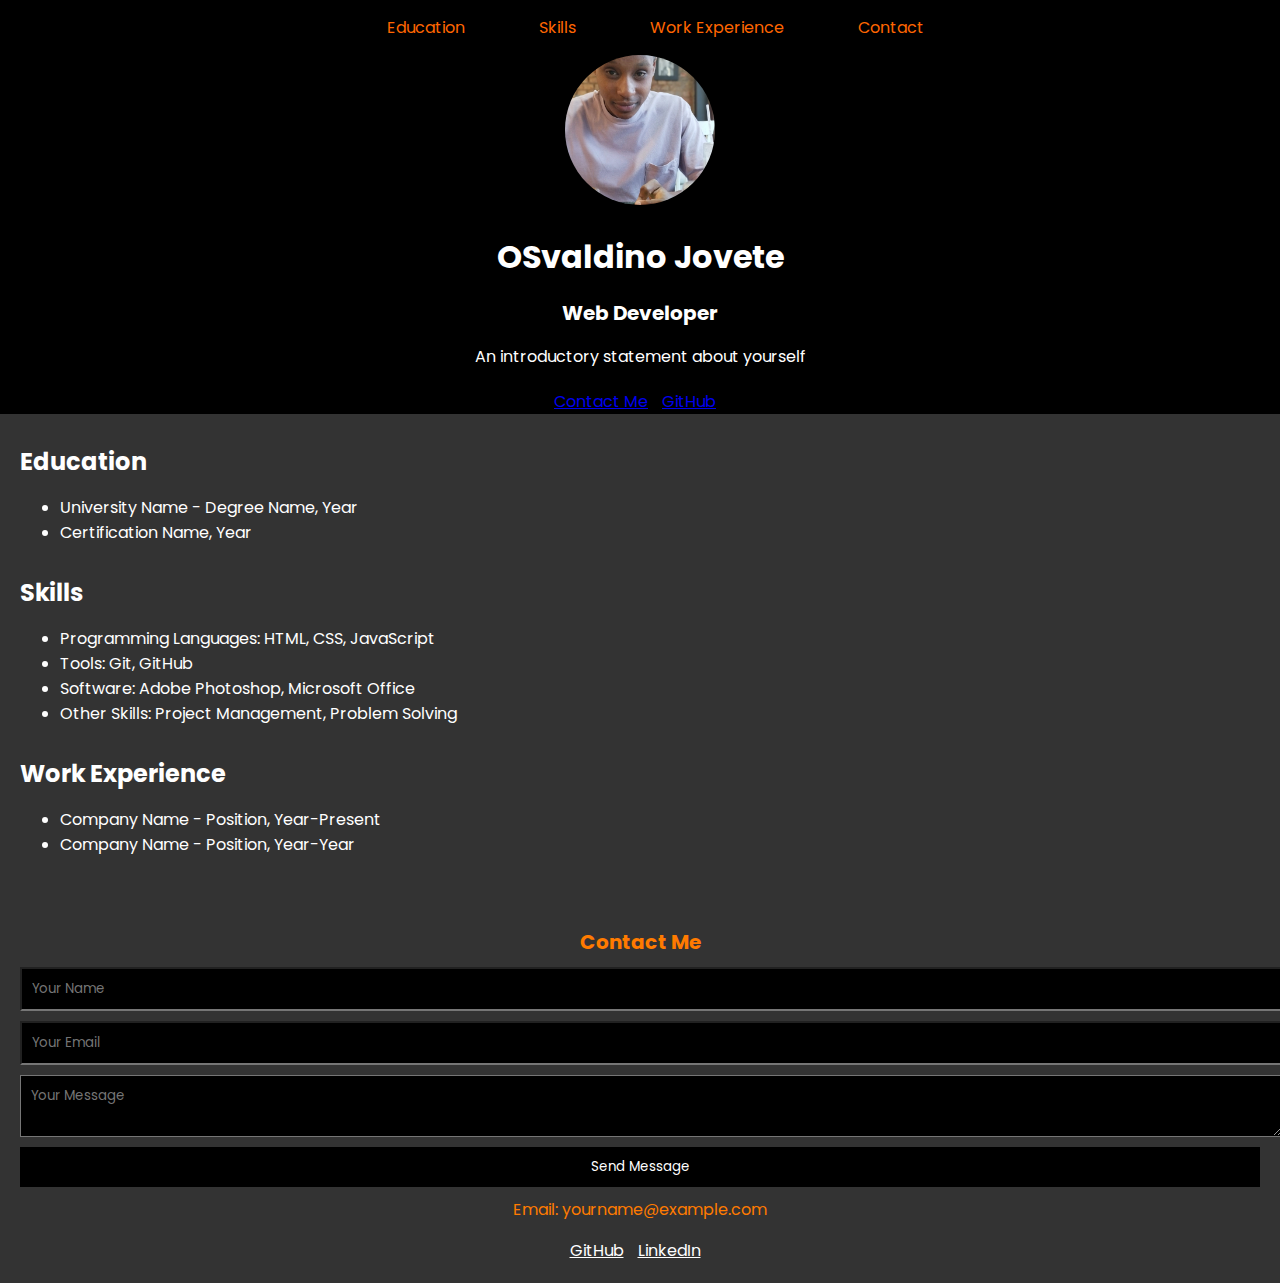
==== main.html @ 9bc93b32 "added main requirements to my resume" ====
<!DOCTYPE html>
<html lang="en">
<head>
  <meta charset="UTF-8">
  <meta name="viewport" content="width=device-width, initial-scale=1.0">
  <title>My Resume</title>
  <link rel="stylesheet" href="main.css">
</head>
<body>
  <header>
      <nav>
        <ul>
          <li><a href="#education">Education</a></li>
          <li><a href="#skills">Skills</a></li>
          <li><a href="#work-experience">Work Experience</a></li>
          <li><a href="#contact">Contact</a></li>
        </ul>
      </nav>
    <div class="profile-image">
        <div class="image-container">
          <img src="media\me.jpg" alt="Your Profile Image">
        </div>
      </div>
    </div>
    <h1>OSvaldino Jovete</h1>
    <h2>Web Developer</h2>
    <p>An introductory statement about yourself</p>
    <a href="#contact">Contact Me</a>
    <a href="https://github.com/yourusername">GitHub</a>
  </header>

  <section id="education">
    <h2>Education</h2>
    <ul>
      <li>University Name - Degree Name, Year</li>
      <li>Certification Name, Year</li>
    </ul>
  </section>

  <section id="skills">
    <h2>Skills</h2>
    <ul>
      <li>Programming Languages: HTML, CSS, JavaScript</li>
      <li>Tools: Git, GitHub</li>
      <li>Software: Adobe Photoshop, Microsoft Office</li>
      <li>Other Skills: Project Management, Problem Solving</li>
    </ul>
  </section>

  <section id="work-experience">
    <h2>Work Experience</h2>
    <ul>
      <li>Company Name - Position, Year-Present</li>
      <li>Company Name - Position, Year-Year</li>
    </ul>
  </section>

  <footer>
    <div id="contact">
      <h3>Contact Me</h3>
      <form action="https://formsubmit.co/your-formsubmit-id" method="POST">
        <input type="text" name="name" placeholder="Your Name" required>
        <input type="email" name="email" placeholder="Your Email" required>
        <textarea name="message" placeholder="Your Message" required></textarea>
        <button type="submit">Send Message</button>
      </form>
      <p>Email: yourname@example.com</p>
    </div>
    <div id="social-links">
      <a href="https://github.com/yourusername">GitHub</a>
      <a href="https://linkedin.com/in/yourusername">LinkedIn</a>
      <!-- Add more social links as needed -->
    </div>
  </footer>

  <script src="script.js"></script>
</body>
</html>
---- main.css ----
@import url("https://fonts.googleapis.com/css2?family=Fjalla+One&family=Poppins:ital,wght@1,600&display=swap");
body {
    padding: 0;
    margin: 0;
    font-family: Poppins, sans-serif;
    background-color: #333;
    color: #ffffff;
  }
  
  /* Header styles */
  header {
    background-color: #000000;
    margin: 0;
    padding: 0px;
    text-align: center;
  }
  
  /* header .profile-image {
    width: 150px;
    height: 150px;
    margin: 0 auto;
    max-width: 100%;
    object-fit: cover;
    background-color: #ccc;
    background-image: url('me.jpg');
    background-size: contain;
    background-position: center;
    border-radius: 50%;
    image styling here
  } */
  header .profile-image {
    text-align: center;
  }
  
  header .image-container {
    display: inline-block;
    width: 150px;
    height: 150px;
    overflow: hidden;
    border-radius: 50%;
  }
  
  header .image-container img {
    width: 100%;
    height: 100%;
    object-fit: cover;
  }
  
  
  header h1 {
    font-size: 32px;
    margin-bottom: 5px;
  }
  
  header h2 {
    font-size: 20px;
    margin-bottom: 10px;
  }
  
  header p {
    font-size: 16px;
    margin-bottom: 20px;
  }
  
  header a {
    display: inline-block;
    margin-right: 10px;
  }
  
  /* Section styles */
  section {
    margin: 30px 0;
    padding: 0 20px;
  }
  
  section h2 {
    font-size: 24px;
    margin-bottom: 10px;
  }
  
  /* Footer styles */
  footer {
    background-color: #333;
    color: #ff7b00;
    padding: 20px;
    text-align: center;
  }
  
  footer h3 {
    font-size: 20px;
    margin-bottom: 10px;
  }
  
  footer form input,
  footer form textarea {
    font-family: Poppins,sans-serif;
    background-color: #000000;
    color: #fff;
    display: block;
    width: 100%;
    margin-bottom: 10px;
    padding: 10px;
  }
  
  footer form button {
    font-family: Poppins,sans-serif;
    background-color: #000000;
    color: #fff;
    display: block;
    width: 100%;
    padding: 10px;
    border: none;
    cursor: pointer;
  }
  
  footer p {
    margin-top: 10px;
  }
  
  #social-links a {
    display: inline-block;
    margin-right: 10px;
    color: #fff;
  }
  /* ---------------------------------------------NAV BAR CODE---------------------------------------------*/
nav {
    background-color: #000000;
    display: flex;
    justify-content: space-around;
    justify-content: space-evenly;
  }
  
  nav ul {
    list-style-type: square;
    padding: 2;
    margin: 0;
  }
  
  nav li {
    display: inline-block;
    justify-content: space-evenly;
  }
  
  nav a {
    display: flex;
    padding: 15px 30px;
    text-decoration: none;
    color: #ff6600;
  }
  
  nav a:hover {
    color: white;
    background-color: #ff6600;
  }
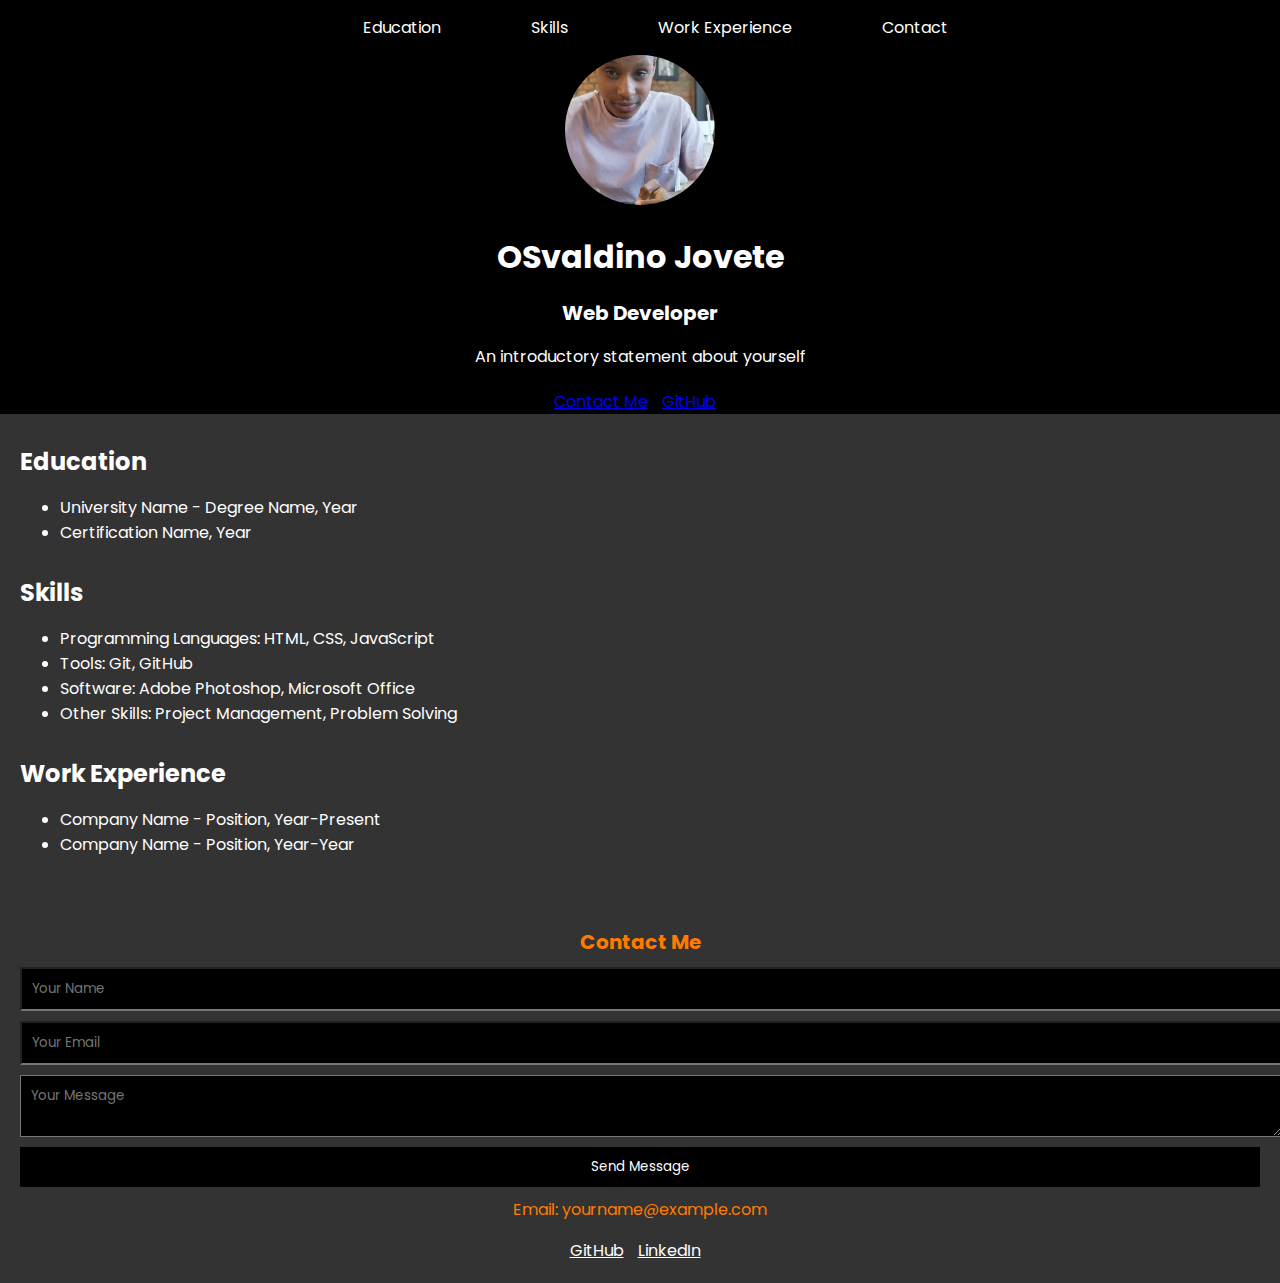
==== commit 2a29f5db: "added a responsive menu button" ====
--- a/main.html
+++ b/main.html
@@ -9,7 +9,13 @@
 <body>
   <header>
       <nav>
-        <ul>
+        <input type="checkbox" id="menu-toggle" />
+      <label for="menu-toggle" class="menu-btn">
+        <span></span>
+        <span></span>
+        <span></span>
+      </label>
+        <ul class="menu">
           <li><a href="#education">Education</a></li>
           <li><a href="#skills">Skills</a></li>
           <li><a href="#work-experience">Work Experience</a></li>
@@ -72,7 +78,5 @@
       <!-- Add more social links as needed -->
     </div>
   </footer>
-
-  <script src="script.js"></script>
 </body>
 </html>
--- a/main.css
+++ b/main.css
@@ -15,19 +15,6 @@
     text-align: center;
   }
   
-  /* header .profile-image {
-    width: 150px;
-    height: 150px;
-    margin: 0 auto;
-    max-width: 100%;
-    object-fit: cover;
-    background-color: #ccc;
-    background-image: url('me.jpg');
-    background-size: contain;
-    background-position: center;
-    border-radius: 50%;
-    image styling here
-  } */
   header .profile-image {
     text-align: center;
   }
@@ -151,4 +138,56 @@
   nav a:hover {
     color: white;
     background-color: #ff6600;
-  }+  }
+
+  /* ---------------------------------------------MENU BUTTON CODE---------------------------------------------*/
+/* Styles for the menu button */
+.menu-btn {
+  display: none;
+  cursor: pointer;
+}
+
+.menu-btn span {
+  display: block;
+  width: 25px;
+  height: 3px;
+  margin-bottom: 5px;
+  background-color: #ff6600;
+}
+/* Hides the checkbox */
+#menu-toggle {
+  display: none;
+}
+
+/* Styles for the menu */
+.menu {
+  display: flex;
+  justify-content: center;
+}
+
+.menu li {
+  list-style: none;
+  margin: 0 10px;
+}
+
+.menu li a {
+  text-decoration: none;
+  color: #ffffff;
+}
+
+/* Media query for screen size below 600px */
+@media (max-width: 600px) {
+  .menu {
+    display: none;
+  }
+
+  .menu-btn {
+    display: block;
+  }
+
+  /* Show menu when checkbox is checked */
+  #menu-toggle:checked ~ .menu {
+    display: flex;
+    flex-direction: column;
+  }
+}
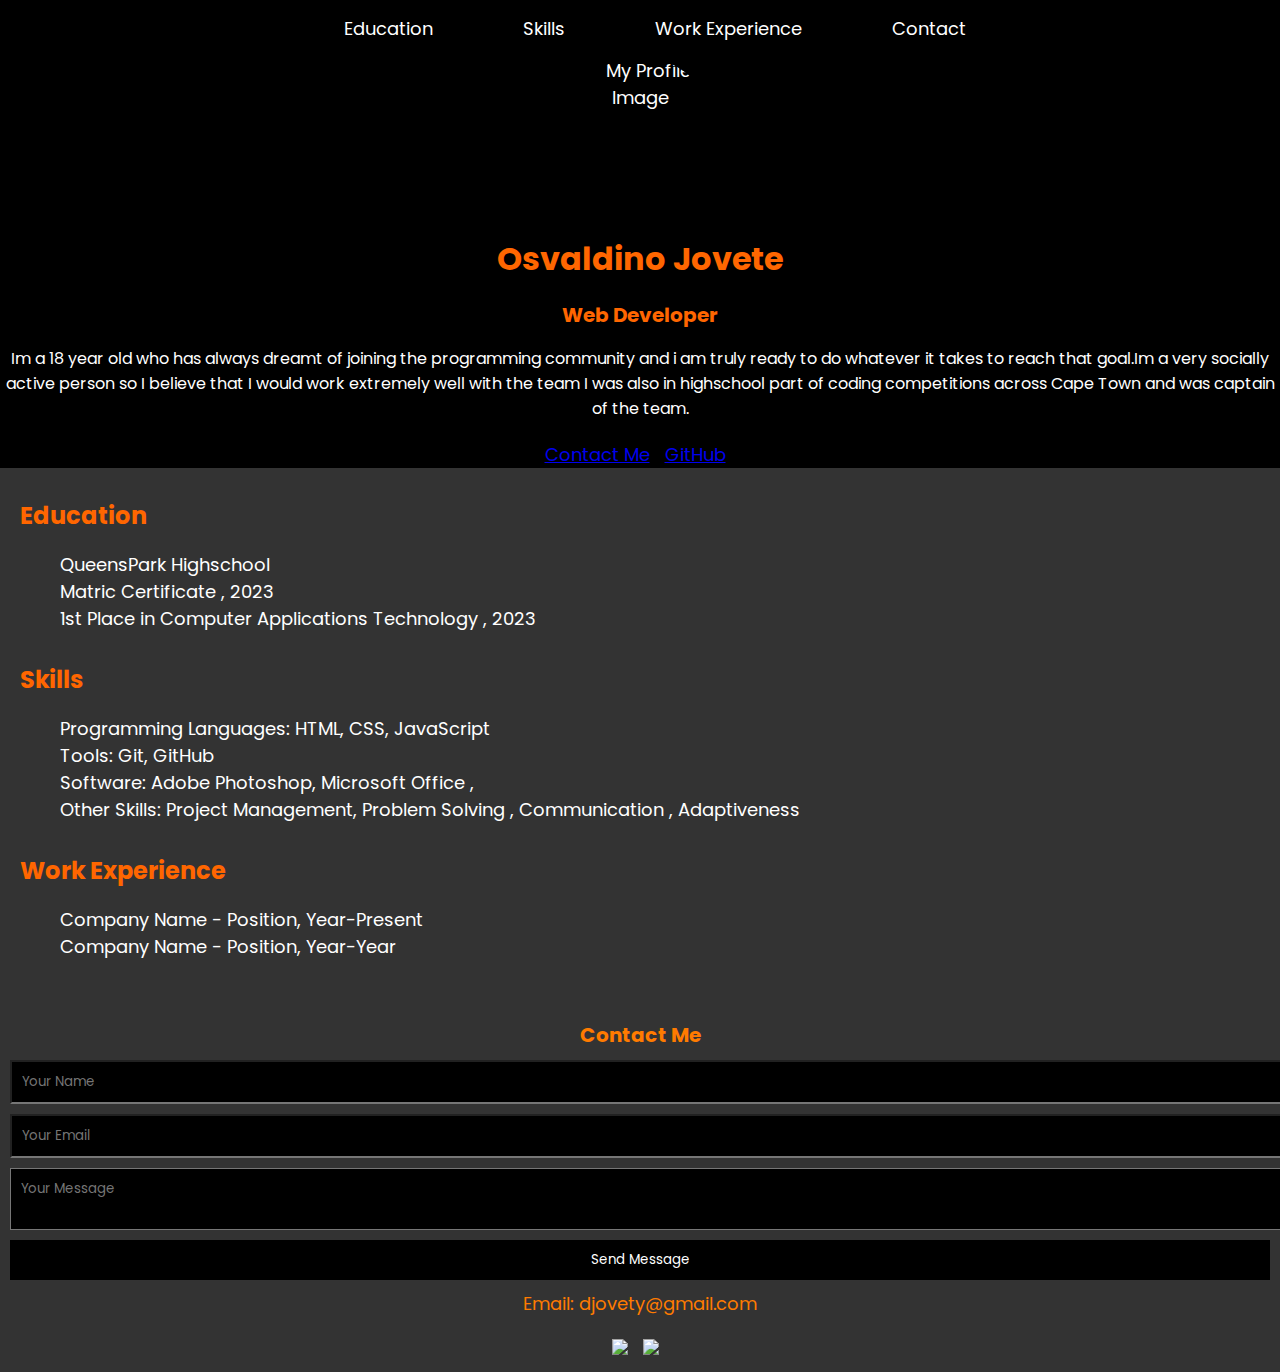
==== commit 5c1de18a: "starting to add information" ====
--- a/main.html
+++ b/main.html
@@ -24,13 +24,16 @@
       </nav>
     <div class="profile-image">
         <div class="image-container">
-          <img src="media\me.jpg" alt="Your Profile Image">
+          <img src="https://i.postimg.cc/RFZdyZPb/me.jpg" alt="My Profile Image">
         </div>
       </div>
     </div>
-    <h1>OSvaldino Jovete</h1>
+    <h1>Osvaldino Jovete</h1>
     <h2>Web Developer</h2>
-    <p>An introductory statement about yourself</p>
+    <p>Im a 18 year old who has always dreamt of joining the programming community and i am truly ready to do whatever
+      it takes to reach that goal.Im a very socially active person so I believe that I would work extremely well with the team 
+      I was also in highschool part of coding competitions across Cape Town and was captain of the team. 
+    </p>
     <a href="#contact">Contact Me</a>
     <a href="https://github.com/yourusername">GitHub</a>
   </header>
@@ -38,8 +41,9 @@
   <section id="education">
     <h2>Education</h2>
     <ul>
-      <li>University Name - Degree Name, Year</li>
-      <li>Certification Name, Year</li>
+      <li>QueensPark Highschool</li>
+      <li>Matric Certificate , 2023</li>
+      <li>1st Place in Computer Applications Technology , 2023</li>
     </ul>
   </section>
 
@@ -48,8 +52,8 @@
     <ul>
       <li>Programming Languages: HTML, CSS, JavaScript</li>
       <li>Tools: Git, GitHub</li>
-      <li>Software: Adobe Photoshop, Microsoft Office</li>
-      <li>Other Skills: Project Management, Problem Solving</li>
+      <li>Software: Adobe Photoshop, Microsoft Office ,</li>
+      <li>Other Skills: Project Management, Problem Solving , Communication , Adaptiveness</li>
     </ul>
   </section>
 
@@ -64,18 +68,25 @@
   <footer>
     <div id="contact">
       <h3>Contact Me</h3>
-      <form action="https://formsubmit.co/your-formsubmit-id" method="POST">
+      <form action="https://formsubmit.co/djovety@gmail.com" method="POST">
         <input type="text" name="name" placeholder="Your Name" required>
         <input type="email" name="email" placeholder="Your Email" required>
         <textarea name="message" placeholder="Your Message" required></textarea>
         <button type="submit">Send Message</button>
       </form>
-      <p>Email: yourname@example.com</p>
+      <p>Email: djovety@gmail.com</p>
     </div>
     <div id="social-links">
-      <a href="https://github.com/yourusername">GitHub</a>
-      <a href="https://linkedin.com/in/yourusername">LinkedIn</a>
-      <!-- Add more social links as needed -->
+      <a
+      href="https://github.com/Dino04-cyber/digital-resume.git"
+      target="_blank"
+      ><img
+        src="https://i.postimg.cc/SNjDMwC3/iconmonstr-github-1-64.png"
+    /></a>
+    <a href="https://www.linkedin.com/in/osvaldino-jovety-00318a231/" target="_blank"
+    ><img
+      src="https://i.postimg.cc/SRY25BcM/iconmonstr-linkedin-5-64.png"
+  /></a>
     </div>
   </footer>
 </body>
--- a/main.css
+++ b/main.css
@@ -3,8 +3,10 @@
     padding: 0;
     margin: 0;
     font-family: Poppins, sans-serif;
+    font-size: large;
     background-color: #333;
     color: #ffffff;
+    text-align: left;
   }
   
   /* Header styles */
@@ -37,11 +39,13 @@
   header h1 {
     font-size: 32px;
     margin-bottom: 5px;
+    color: #ff6600;
   }
   
   header h2 {
     font-size: 20px;
     margin-bottom: 10px;
+    color: #ff6600;
   }
   
   header p {
@@ -59,17 +63,22 @@
     margin: 30px 0;
     padding: 0 20px;
   }
+  ul{
+    list-style-type: none;
+  }
   
   section h2 {
     font-size: 24px;
     margin-bottom: 10px;
+    color: #ff6600;
+
   }
   
   /* Footer styles */
   footer {
     background-color: #333;
     color: #ff7b00;
-    padding: 20px;
+    padding: 10px;
     text-align: center;
   }
   
@@ -140,7 +149,7 @@
     background-color: #ff6600;
   }
 
-  /* ---------------------------------------------MENU BUTTON CODE---------------------------------------------*/
+/* ---------------------------------------------MENU BUTTON CODE---------------------------------------------*/
 /* Styles for the menu button */
 .menu-btn {
   display: none;
@@ -158,7 +167,6 @@
 #menu-toggle {
   display: none;
 }
-
 /* Styles for the menu */
 .menu {
   display: flex;
@@ -176,7 +184,7 @@
 }
 
 /* Media query for screen size below 600px */
-@media (max-width: 600px) {
+@media screen and  (max-width: 767px) {
   .menu {
     display: none;
   }
@@ -190,4 +198,28 @@
     display: flex;
     flex-direction: column;
   }
-}
+  body {
+    padding: 0;
+    margin: 0;
+    font-family: Poppins, sans-serif;
+    background-color: #333;
+    font-size: small;
+    color: #ffffff;
+    text-align: justify;
+  }
+  
+}
+@media (min-width: 768px)  and (max-width:1023px){
+  body {
+    padding: 0;
+    margin: 0;
+    font-family: Poppins, sans-serif;
+    background-color: #333;
+    font-size: medium;
+    color: #ffffff;
+    text-align: left;
+  }
+}
+@media (min-width: 1024px) {
+  
+}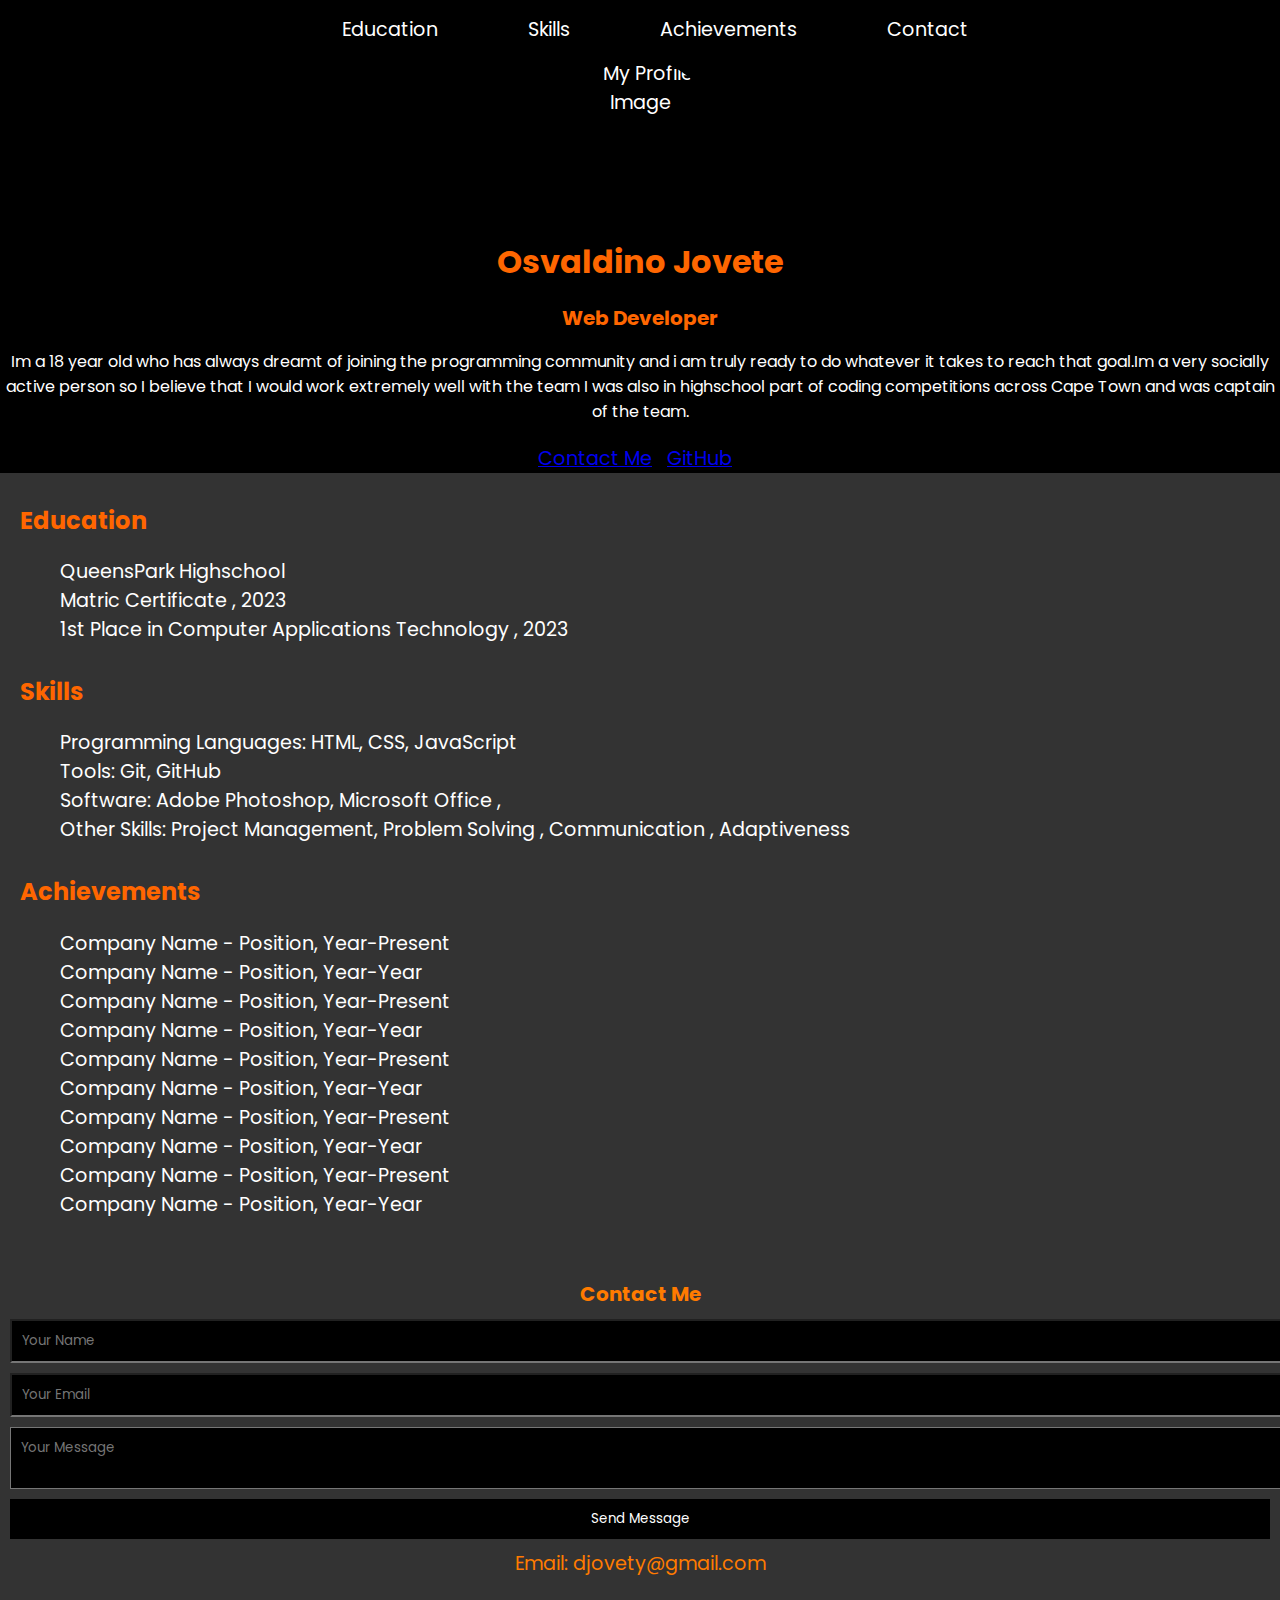
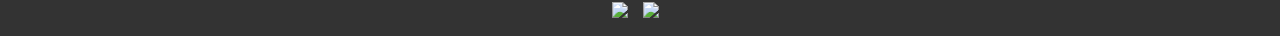
==== commit 4e3e5de5: "changed my "li" to achievements" ====
--- a/main.html
+++ b/main.html
@@ -18,7 +18,7 @@
         <ul class="menu">
           <li><a href="#education">Education</a></li>
           <li><a href="#skills">Skills</a></li>
-          <li><a href="#work-experience">Work Experience</a></li>
+          <li><a href="#achievements">Achievements</a></li>
           <li><a href="#contact">Contact</a></li>
         </ul>
       </nav>
@@ -35,7 +35,7 @@
       I was also in highschool part of coding competitions across Cape Town and was captain of the team. 
     </p>
     <a href="#contact">Contact Me</a>
-    <a href="https://github.com/yourusername">GitHub</a>
+    <a href="https://github.com/Dino04-cyber/digital-resume.git">GitHub</a>
   </header>
 
   <section id="education">
@@ -57,9 +57,17 @@
     </ul>
   </section>
 
-  <section id="work-experience">
-    <h2>Work Experience</h2>
+  <section id="achievements">
+    <h2>Achievements</h2>
     <ul>
+      <li>Company Name - Position, Year-Present</li>
+      <li>Company Name - Position, Year-Year</li>
+      <li>Company Name - Position, Year-Present</li>
+      <li>Company Name - Position, Year-Year</li>
+      <li>Company Name - Position, Year-Present</li>
+      <li>Company Name - Position, Year-Year</li>
+      <li>Company Name - Position, Year-Present</li>
+      <li>Company Name - Position, Year-Year</li>
       <li>Company Name - Position, Year-Present</li>
       <li>Company Name - Position, Year-Year</li>
     </ul>
--- a/main.css
+++ b/main.css
@@ -221,5 +221,13 @@
   }
 }
 @media (min-width: 1024px) {
-  
+  body {
+    padding: 0;
+    margin: 0;
+    font-family: Poppins, sans-serif;
+    background-color: #333;
+    font-size: larger;
+    color: #ffffff;
+    text-align: left;
+  }
 }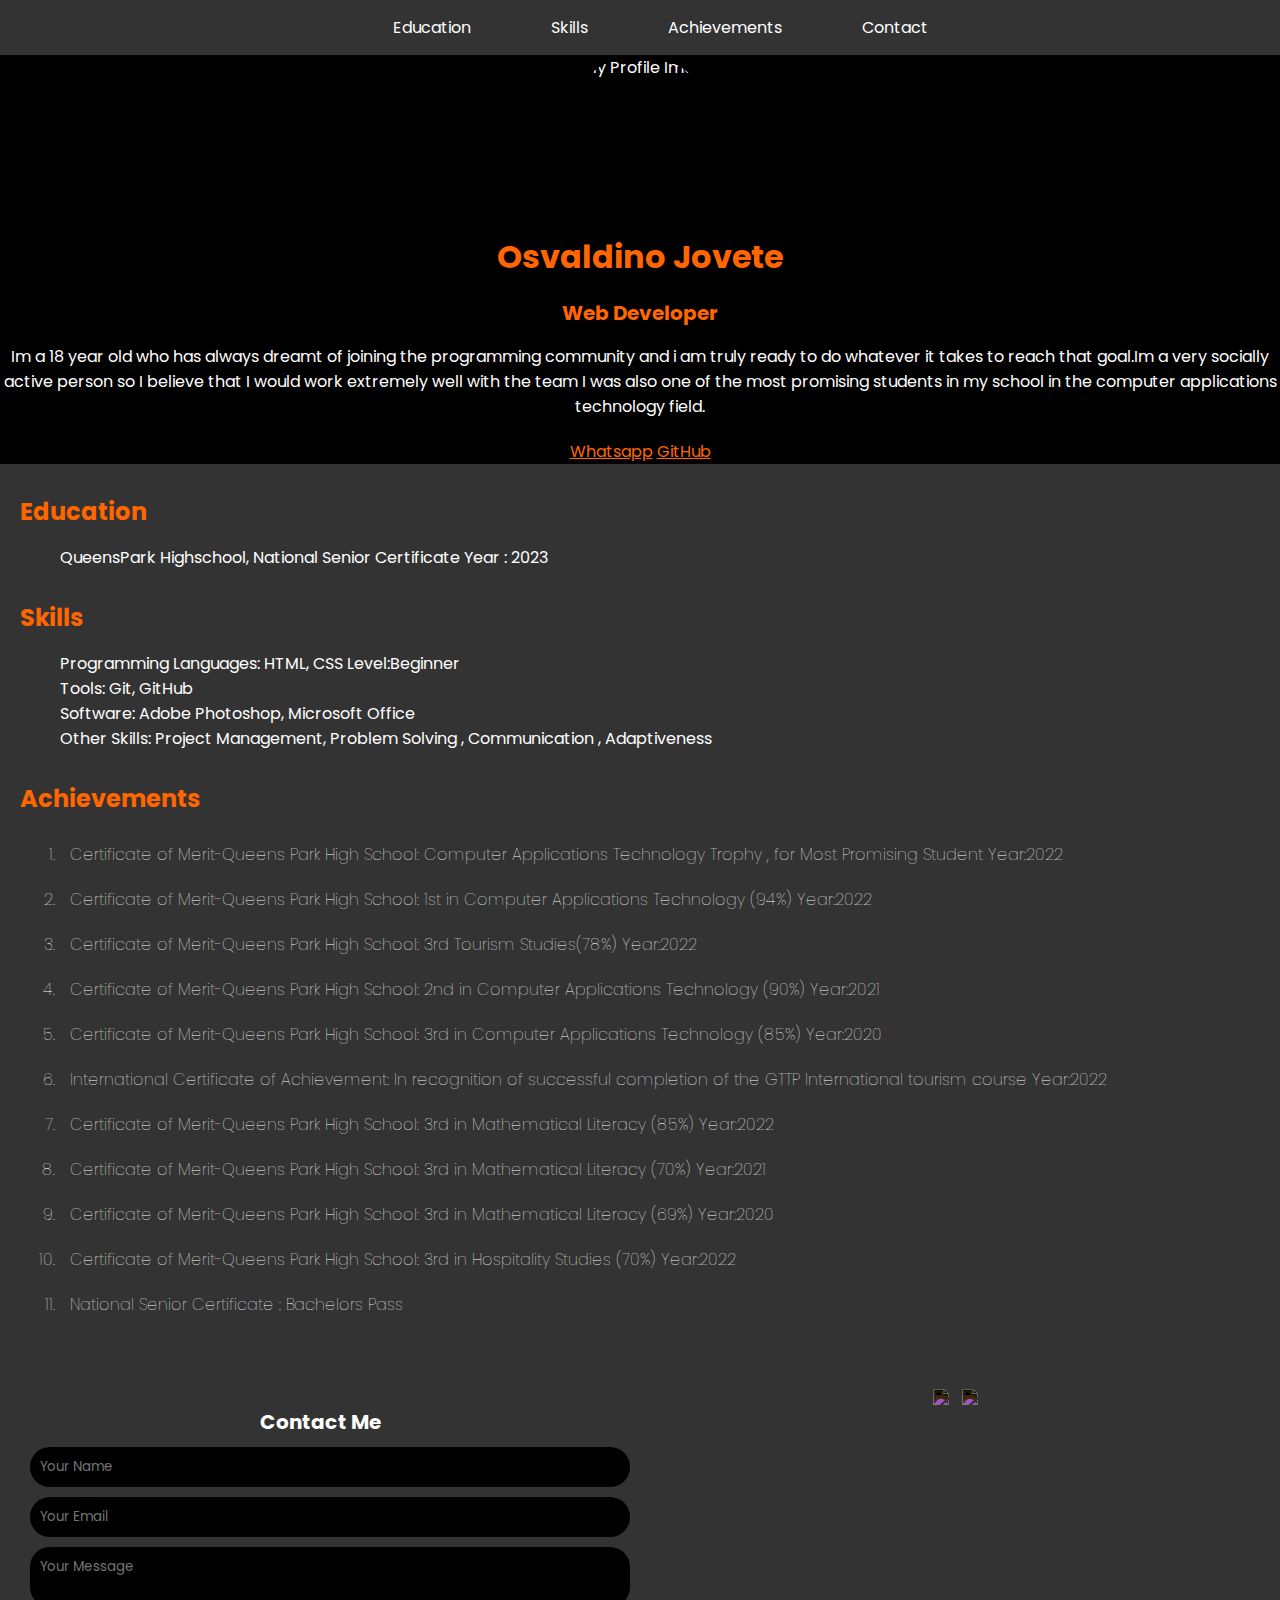
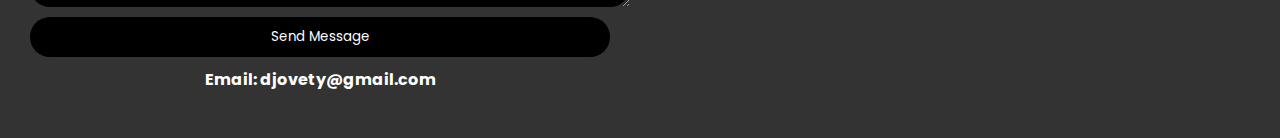
==== commit fdaf2522: "changed the background color of nav bar" ====
--- a/main.html
+++ b/main.html
@@ -3,8 +3,9 @@
 <head>
   <meta charset="UTF-8">
   <meta name="viewport" content="width=device-width, initial-scale=1.0">
+  <link rel="icon" type="image/ico" href="https://i.postimg.cc/0yvxJ6Kb/bird-2.jpg">
   <title>My Resume</title>
-  <link rel="stylesheet" href="main.css">
+  <link rel="stylesheet" href="css\main.css">
 </head>
 <body>
   <header>
@@ -32,49 +33,50 @@
     <h2>Web Developer</h2>
     <p>Im a 18 year old who has always dreamt of joining the programming community and i am truly ready to do whatever
       it takes to reach that goal.Im a very socially active person so I believe that I would work extremely well with the team 
-      I was also in highschool part of coding competitions across Cape Town and was captain of the team. 
+      I was also one of the most promising students in my school in the computer applications technology field.
     </p>
-    <a href="#contact">Contact Me</a>
+    <a href="https://wa.me/27671530844 ">Whatsapp</a>
     <a href="https://github.com/Dino04-cyber/digital-resume.git">GitHub</a>
   </header>
 
-  <section id="education">
+<section id="education">
     <h2>Education</h2>
     <ul>
-      <li>QueensPark Highschool</li>
-      <li>Matric Certificate , 2023</li>
-      <li>1st Place in Computer Applications Technology , 2023</li>
+      <li>QueensPark Highschool, National Senior Certificate Year : 2023 </li>
     </ul>
   </section>
-
   <section id="skills">
     <h2>Skills</h2>
     <ul>
-      <li>Programming Languages: HTML, CSS, JavaScript</li>
+      <li>Programming Languages: HTML, CSS Level:Beginner</li>
       <li>Tools: Git, GitHub</li>
-      <li>Software: Adobe Photoshop, Microsoft Office ,</li>
-      <li>Other Skills: Project Management, Problem Solving , Communication , Adaptiveness</li>
+      <li>Software: Adobe Photoshop, Microsoft Office</li>
+      <li>Other Skills: Project Management, Problem Solving
+         , Communication , Adaptiveness</li>
     </ul>
   </section>
 
   <section id="achievements">
     <h2>Achievements</h2>
     <ul>
-      <li>Company Name - Position, Year-Present</li>
-      <li>Company Name - Position, Year-Year</li>
-      <li>Company Name - Position, Year-Present</li>
-      <li>Company Name - Position, Year-Year</li>
-      <li>Company Name - Position, Year-Present</li>
-      <li>Company Name - Position, Year-Year</li>
-      <li>Company Name - Position, Year-Present</li>
-      <li>Company Name - Position, Year-Year</li>
-      <li>Company Name - Position, Year-Present</li>
-      <li>Company Name - Position, Year-Year</li>
+      <li>Certificate of Merit-Queens Park High School: 
+        Computer Applications Technology Trophy  , for Most Promising Student Year:2022
+      </li>
+      <li>Certificate of Merit-Queens Park High School: 1st in Computer Applications Technology (94%) Year:2022</li>
+      <li>Certificate of Merit-Queens Park High School: 3rd Tourism Studies(78%) Year:2022</li>
+      <li>Certificate of Merit-Queens Park High School: 2nd in Computer Applications Technology (90%) Year:2021</li>
+      <li>Certificate of Merit-Queens Park High School: 3rd in Computer Applications Technology (85%) Year:2020</li>
+      <li>International Certificate of Achievement: In recognition of successful completion of the
+         GTTP International tourism course Year:2022</li>
+      <li>Certificate of Merit-Queens Park High School: 3rd in Mathematical Literacy (85%) Year:2022</li>
+      <li>Certificate of Merit-Queens Park High School: 3rd in Mathematical Literacy (70%) Year:2021</li>
+      <li>Certificate of Merit-Queens Park High School: 3rd in Mathematical Literacy (69%) Year:2020</li>
+      <li>Certificate of Merit-Queens Park High School: 3rd in Hospitality Studies (70%) Year:2022</li>
+      <li>National Senior Certificate : Bachelors Pass</li>
     </ul>
   </section>
-
-  <footer>
-    <div id="contact">
+  <footer class="grid-container">
+    <div id="contact" class="grid-item">
       <h3>Contact Me</h3>
       <form action="https://formsubmit.co/djovety@gmail.com" method="POST">
         <input type="text" name="name" placeholder="Your Name" required>
@@ -84,18 +86,14 @@
       </form>
       <p>Email: djovety@gmail.com</p>
     </div>
-    <div id="social-links">
-      <a
-      href="https://github.com/Dino04-cyber/digital-resume.git"
-      target="_blank"
-      ><img
-        src="https://i.postimg.cc/SNjDMwC3/iconmonstr-github-1-64.png"
-    /></a>
-    <a href="https://www.linkedin.com/in/osvaldino-jovety-00318a231/" target="_blank"
-    ><img
-      src="https://i.postimg.cc/SRY25BcM/iconmonstr-linkedin-5-64.png"
-  /></a>
+    <div id="social-links" class="grid-item">
+      <a href="https://github.com/Dino04-cyber/digital-resume.git" target="_blank">
+        <img src="https://i.postimg.cc/SNjDMwC3/iconmonstr-github-1-64.png">
+      </a>
+      <a href="https://www.linkedin.com/in/osvaldino-jovety-00318a231/" target="_blank">
+        <img src="https://i.postimg.cc/SRY25BcM/iconmonstr-linkedin-5-64.png">
+      </a>
     </div>
-  </footer>
+  </footer>  
 </body>
 </html>
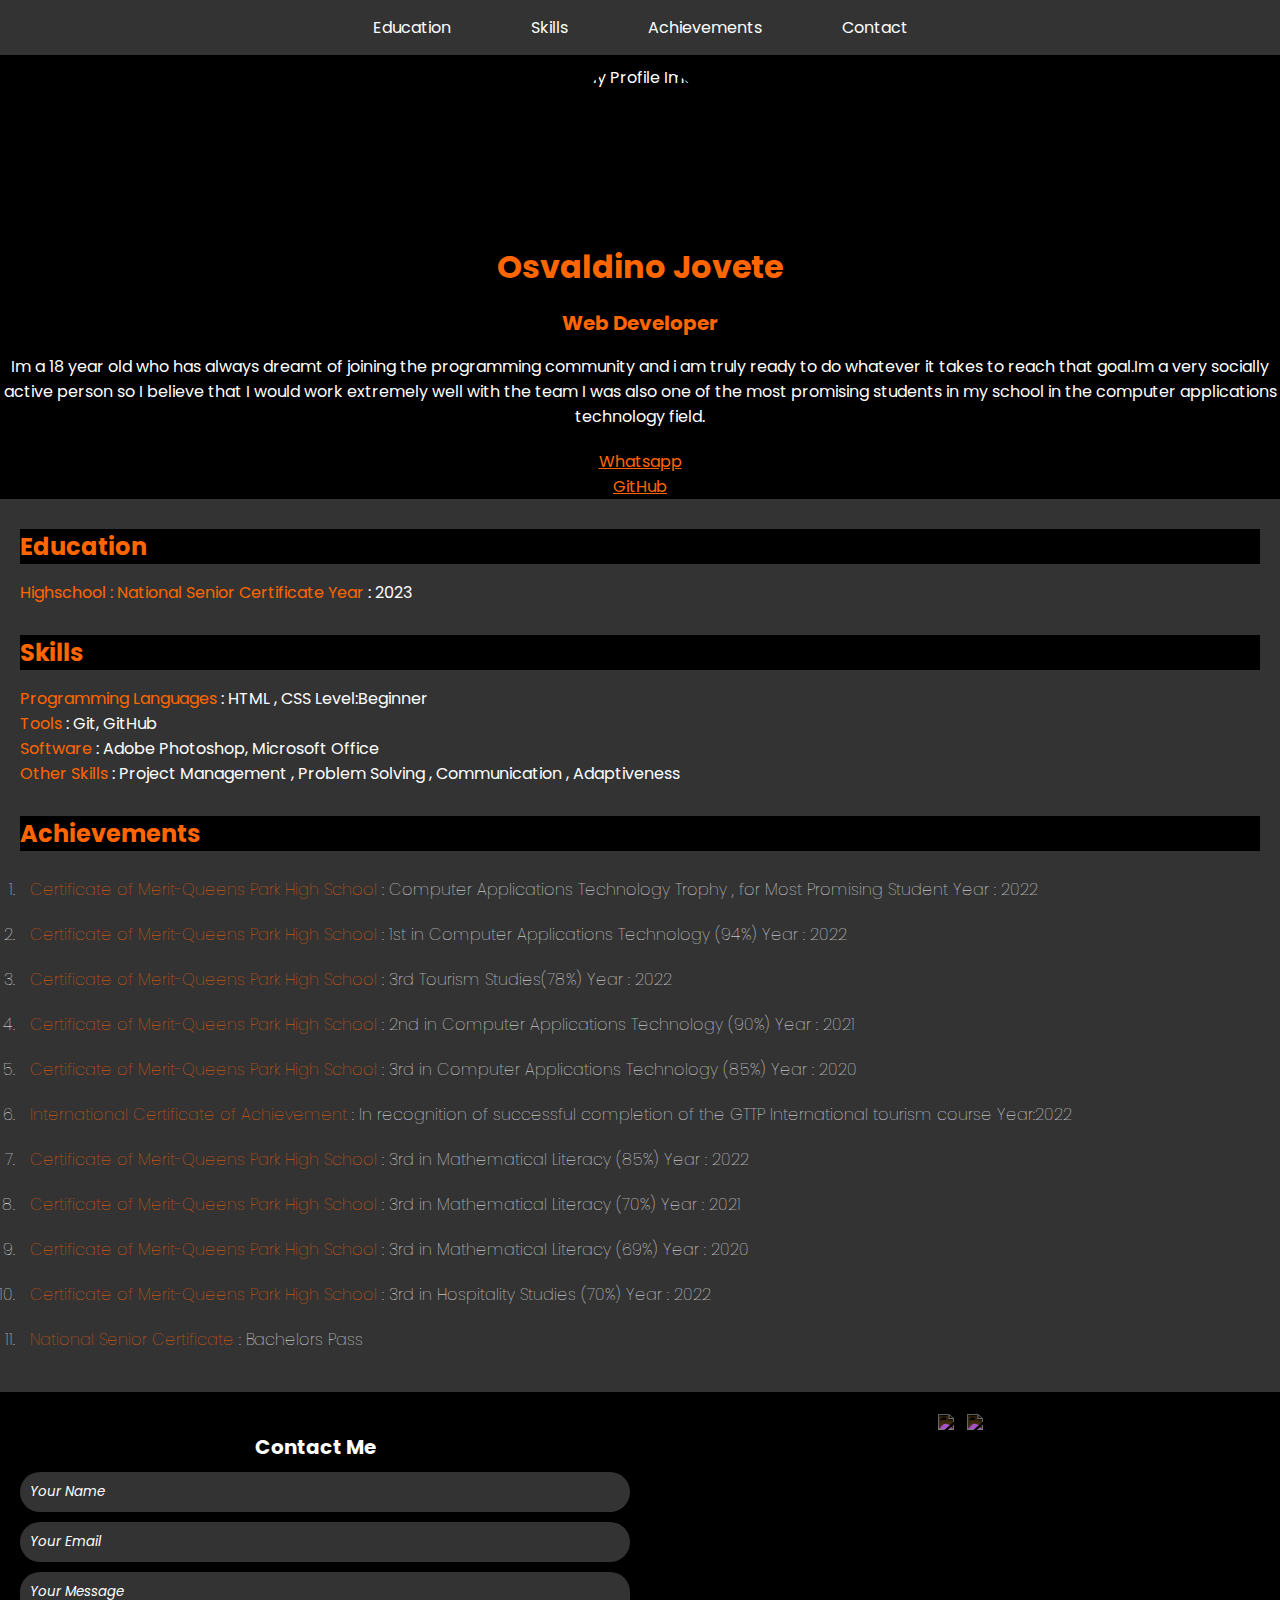
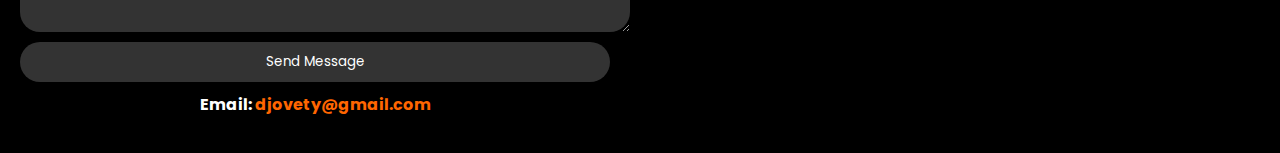
==== commit 1e5cef58: "added a class for my li content to change color" ====
--- a/main.html
+++ b/main.html
@@ -3,14 +3,14 @@
 <head>
   <meta charset="UTF-8">
   <meta name="viewport" content="width=device-width, initial-scale=1.0">
-  <link rel="icon" type="image/ico" href="https://i.postimg.cc/0yvxJ6Kb/bird-2.jpg">
+  <link rel="icon" type="image/ico" href="https://i.postimg.cc/SKM8V3tR/technology.png">
   <title>My Resume</title>
   <link rel="stylesheet" href="css\main.css">
 </head>
 <body>
   <header>
       <nav>
-        <input type="checkbox" id="menu-toggle" />
+        <input type="checkbox" id="menu-toggle"/>
       <label for="menu-toggle" class="menu-btn">
         <span></span>
         <span></span>
@@ -36,22 +36,23 @@
       I was also one of the most promising students in my school in the computer applications technology field.
     </p>
     <a href="https://wa.me/27671530844 ">Whatsapp</a>
+    <br>
     <a href="https://github.com/Dino04-cyber/digital-resume.git">GitHub</a>
   </header>
 
 <section id="education">
     <h2>Education</h2>
     <ul>
-      <li>QueensPark Highschool, National Senior Certificate Year : 2023 </li>
+      <li><span class="color1"> Highschool : National Senior Certificate Year</span> : 2023 </li>
     </ul>
   </section>
   <section id="skills">
     <h2>Skills</h2>
     <ul>
-      <li>Programming Languages: HTML, CSS Level:Beginner</li>
-      <li>Tools: Git, GitHub</li>
-      <li>Software: Adobe Photoshop, Microsoft Office</li>
-      <li>Other Skills: Project Management, Problem Solving
+      <li><span class="color1">Programming Languages</span> : HTML , CSS Level:Beginner</li>
+      <li><span class="color1">Tools</span> : Git, GitHub</li>
+      <li><span class="color1">Software</span> : Adobe Photoshop, Microsoft Office</li>
+      <li><span class="color1">Other Skills</span> : Project Management , Problem Solving
          , Communication , Adaptiveness</li>
     </ul>
   </section>
@@ -59,20 +60,20 @@
   <section id="achievements">
     <h2>Achievements</h2>
     <ul>
-      <li>Certificate of Merit-Queens Park High School: 
-        Computer Applications Technology Trophy  , for Most Promising Student Year:2022
+      <li><span class="color1">Certificate of Merit-Queens Park High School</span> : 
+        Computer Applications Technology Trophy  , for Most Promising Student Year : 2022
       </li>
-      <li>Certificate of Merit-Queens Park High School: 1st in Computer Applications Technology (94%) Year:2022</li>
-      <li>Certificate of Merit-Queens Park High School: 3rd Tourism Studies(78%) Year:2022</li>
-      <li>Certificate of Merit-Queens Park High School: 2nd in Computer Applications Technology (90%) Year:2021</li>
-      <li>Certificate of Merit-Queens Park High School: 3rd in Computer Applications Technology (85%) Year:2020</li>
-      <li>International Certificate of Achievement: In recognition of successful completion of the
+      <li><span class="color1">Certificate of Merit-Queens Park High School</span> : 1st in Computer Applications Technology (94%) Year : 2022</li>
+      <li><span class="color1">Certificate of Merit-Queens Park High School</span> : 3rd Tourism Studies(78%) Year : 2022</li>
+      <li><span class="color1">Certificate of Merit-Queens Park High School</span> : 2nd in Computer Applications Technology (90%) Year : 2021</li>
+      <li><span class="color1">Certificate of Merit-Queens Park High School</span> : 3rd in Computer Applications Technology (85%) Year : 2020</li>
+      <li><span class="color1">International Certificate of Achievement</span> : In recognition of successful completion of the
          GTTP International tourism course Year:2022</li>
-      <li>Certificate of Merit-Queens Park High School: 3rd in Mathematical Literacy (85%) Year:2022</li>
-      <li>Certificate of Merit-Queens Park High School: 3rd in Mathematical Literacy (70%) Year:2021</li>
-      <li>Certificate of Merit-Queens Park High School: 3rd in Mathematical Literacy (69%) Year:2020</li>
-      <li>Certificate of Merit-Queens Park High School: 3rd in Hospitality Studies (70%) Year:2022</li>
-      <li>National Senior Certificate : Bachelors Pass</li>
+      <li><span class="color1">Certificate of Merit-Queens Park High School</span> : 3rd in Mathematical Literacy (85%) Year : 2022</li>
+      <li><span class="color1">Certificate of Merit-Queens Park High School</span> : 3rd in Mathematical Literacy (70%) Year : 2021</li>
+      <li><span class="color1">Certificate of Merit-Queens Park High School</span> : 3rd in Mathematical Literacy (69%) Year : 2020</li>
+      <li><span class="color1">Certificate of Merit-Queens Park High School</span> : 3rd in Hospitality Studies (70%) Year : 2022</li>
+      <li><span class="color1">National Senior Certificate</span> : Bachelors Pass</li>
     </ul>
   </section>
   <footer class="grid-container">
@@ -84,7 +85,7 @@
         <textarea name="message" placeholder="Your Message" required></textarea>
         <button type="submit">Send Message</button>
       </form>
-      <p>Email: djovety@gmail.com</p>
+      <p>Email: <span class="color1">djovety@gmail.com</span></p>
     </div>
     <div id="social-links" class="grid-item">
       <a href="https://github.com/Dino04-cyber/digital-resume.git" target="_blank">
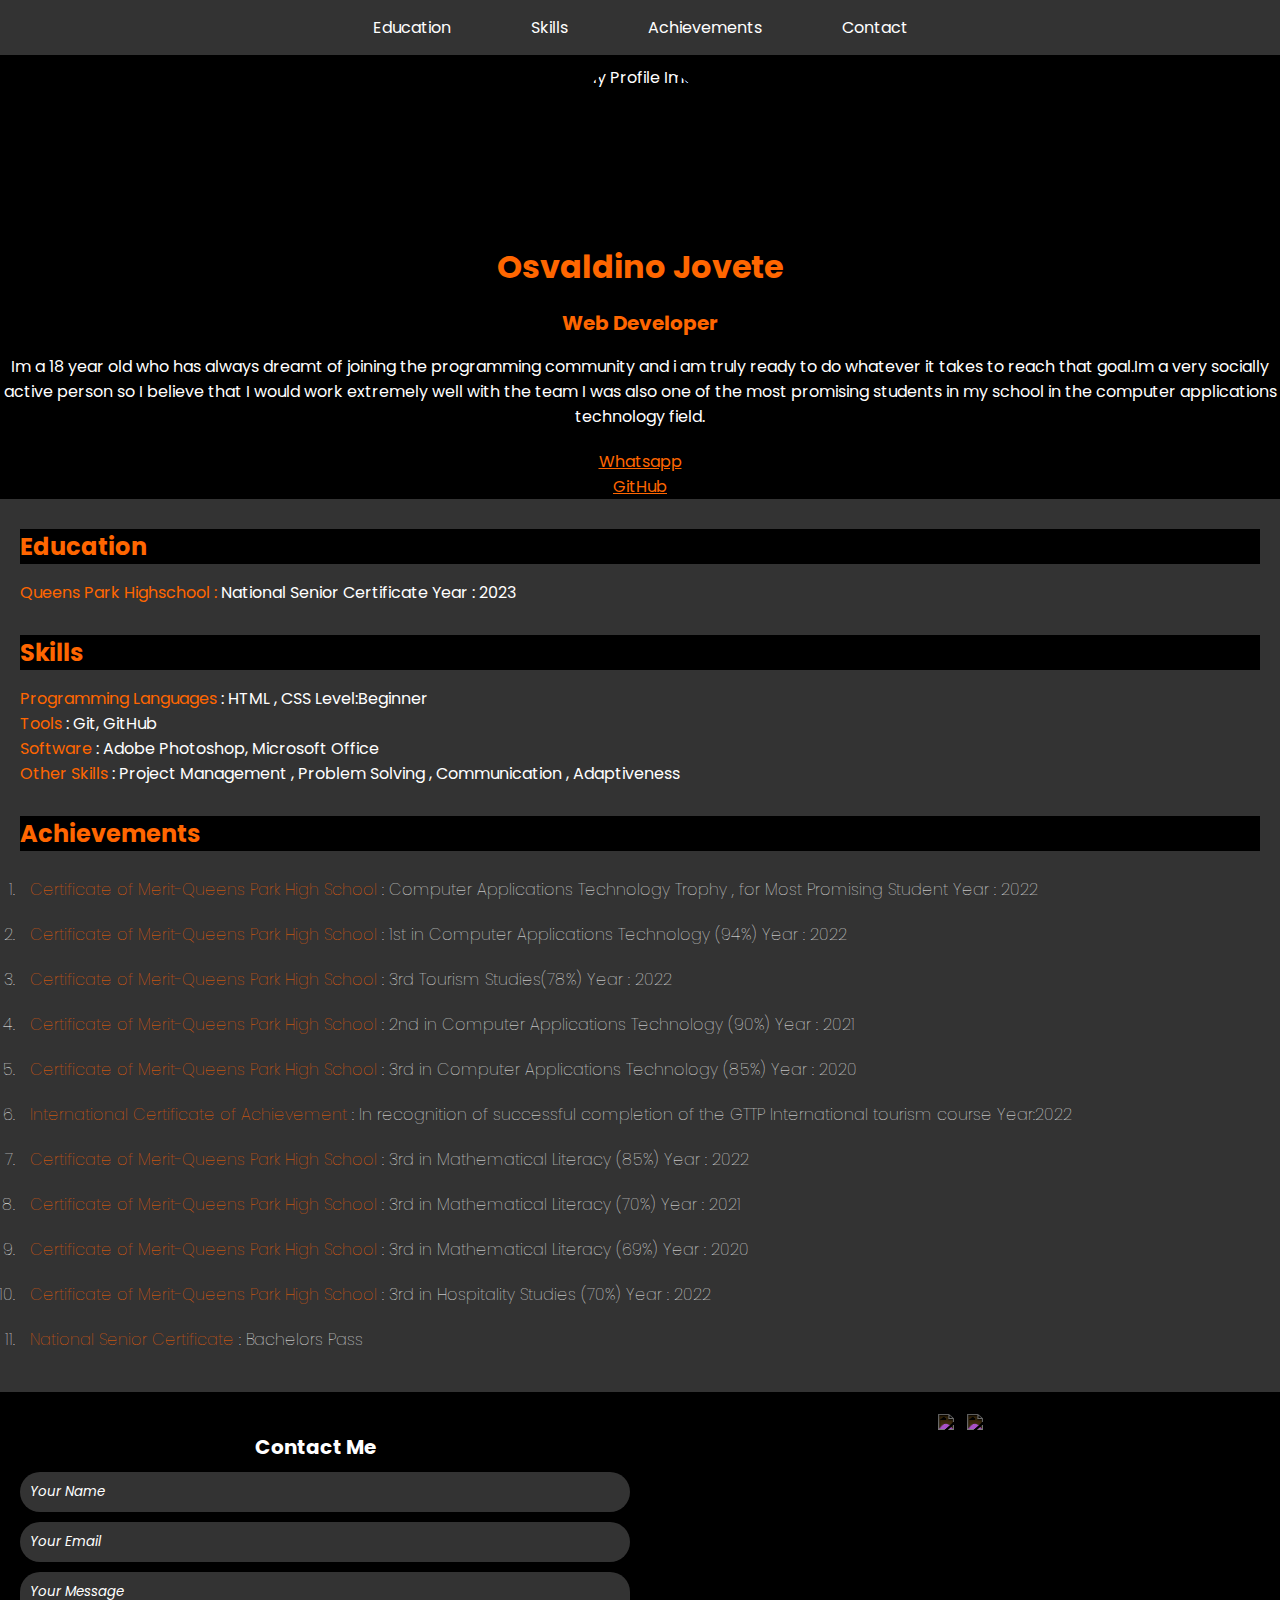
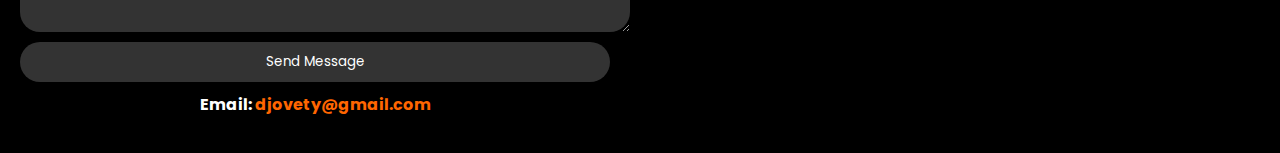
==== commit 1eab5243: "added a local image next to my url image" ====
--- a/main.html
+++ b/main.html
@@ -25,7 +25,7 @@
       </nav>
     <div class="profile-image">
         <div class="image-container">
-          <img src="https://i.postimg.cc/RFZdyZPb/me.jpg" alt="My Profile Image">
+          <img src="https://i.postimg.cc/RFZdyZPb/me.jpg media\me.jpg" alt="My Profile Image">
         </div>
       </div>
     </div>
@@ -43,7 +43,7 @@
 <section id="education">
     <h2>Education</h2>
     <ul>
-      <li><span class="color1"> Highschool : National Senior Certificate Year</span> : 2023 </li>
+      <li><span class="color1">Queens Park  Highschool : </span> National Senior Certificate Year : 2023 </li>
     </ul>
   </section>
   <section id="skills">
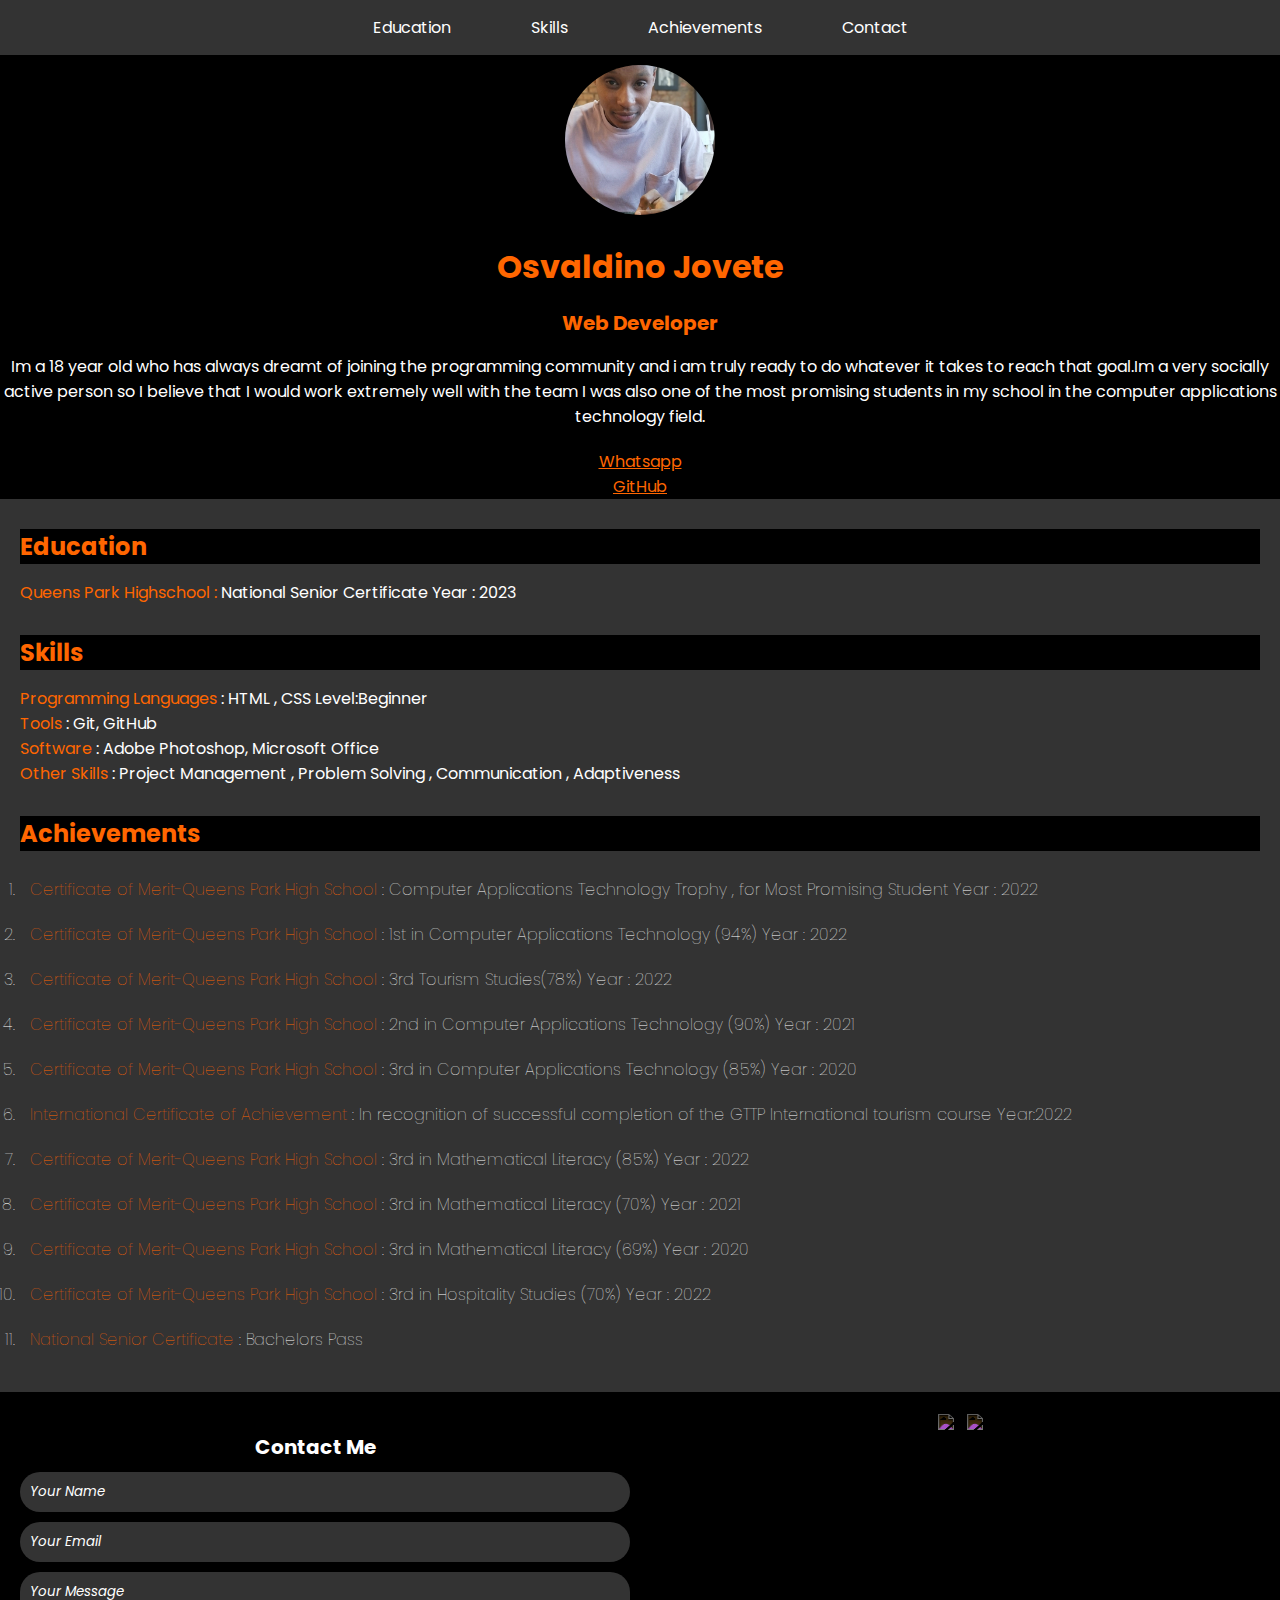
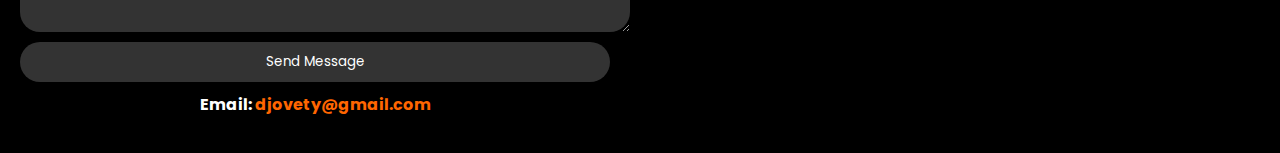
==== commit 3ca9bb19: "removed url link from profile picture" ====
--- a/main.html
+++ b/main.html
@@ -25,7 +25,7 @@
       </nav>
     <div class="profile-image">
         <div class="image-container">
-          <img src="https://i.postimg.cc/RFZdyZPb/me.jpg media\me.jpg" alt="My Profile Image">
+          <img src="media\me.jpg" alt="My Profile Image">
         </div>
       </div>
     </div>
